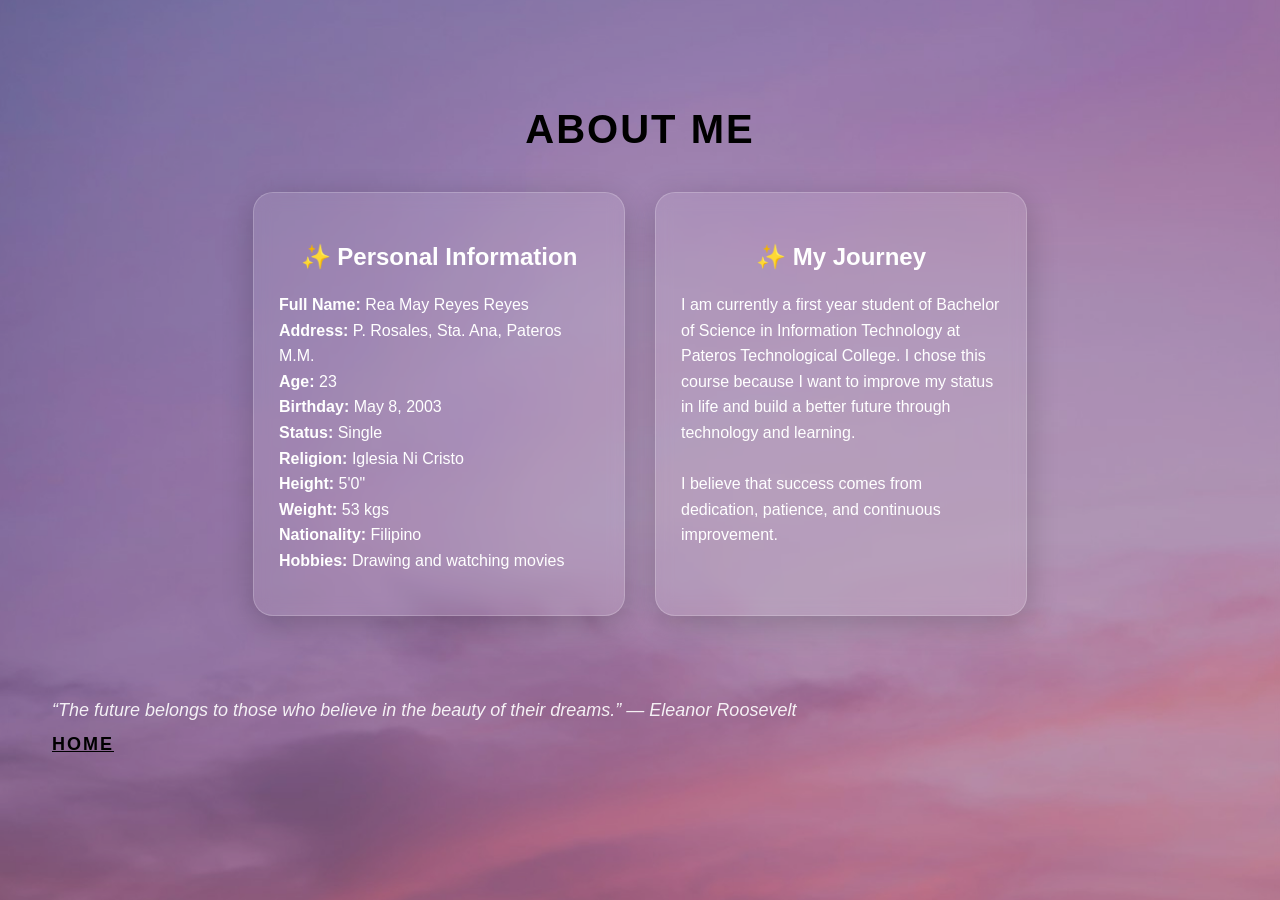
==== about.html @ cd90f354 "Create about.html" ====
<!DOCTYPE html>
<html lang="en">

<head>
    <meta charset="UTF-8">
    <title>About - Rea May Reyes</title>
    <link rel="stylesheet" href="about.css">
</head>

<body>

<main class="about-container">

    <h1 class="title">ABOUT ME</h1>

    <div class="box-container">

        <div class="box">
            <h2>✨ Personal Information</h2>
            <p>
                <b>Full Name:</b> Rea May Reyes Reyes<br>
                <b>Address:</b> P. Rosales, Sta. Ana, Pateros M.M.<br>
                <b>Age:</b> 23<br>
                <b>Birthday:</b> May 8, 2003<br>
                <b>Status:</b> Single<br>
                <b>Religion:</b> Iglesia Ni Cristo<br>
                <b>Height:</b> 5'0"<br>
                <b>Weight:</b> 53 kgs<br>
                <b>Nationality:</b> Filipino<br>
                <b>Hobbies:</b> Drawing and watching movies
            </p>
        </div>

        <div class="box">
            <h2>✨ My Journey</h2>
            <p>
                I am currently a first year student of Bachelor of Science in Information Technology at Pateros Technological College. I chose this course because I want to improve my status in life and build a better future through technology and learning.<br><br>

                I believe that success comes from dedication, patience, and continuous improvement.
            </p>
        </div>

    </div>

    <div class="quote">
        “The future belongs to those who believe in the beauty of their dreams.” — Eleanor Roosevelt
    </div>

    <nav class="home-nav">
        <a href="index.html">HOME</a>
    </nav>

</main>

</body>
</html>
---- about.css ----
body {
    font-family: "Segoe UI", Roboto, Helvetica, Arial, sans-serif;
    background: url("bg(1).jpeg") center/cover fixed;
    text-align: center;
    color: #fff;
    position: relative;
}

body::before {
    content: "";
    position: fixed;
    inset: 0;
    background: rgba(0, 0, 0, 0.25);
    z-index: -1;
}

.about-container {
    margin-top: 60px;
    padding: 20px;
}

.title {
    color: black;
    font-size: 2.5rem;
    letter-spacing: 2px;
    margin-bottom: 40px;
}

.box-container {
    display: flex;
    justify-content: center;
    gap: 30px;
    flex-wrap: wrap;
}

.box {
    width: 320px;
    padding: 25px;
    border-radius: 20px;

    background: rgba(255, 255, 255, 0.1);
    backdrop-filter: blur(8px);

    border: 1px solid rgba(255, 255, 255, 0.2);
    box-shadow: 0 8px 32px rgba(0, 0, 0, 0.2);

    text-align: left;
    line-height: 1.6;
    font-size: 16px;
}

.box h2 {
    text-align: center;
    color: #fff;
    margin-bottom: 15px;
}

/* Shared indentation (≈ 3 spaces feel) */
.quote,
.home-nav {
    text-align: left;
    padding-left: 24px;
}

/* Quote styling */
.quote {
    margin-top: 80px;
    font-size: 18px;
    font-style: italic;
    color: #fff;
    line-height: 1.6;
    opacity: 0.9;
}

/* HOME styling */
.home-nav {
    margin-top: 10px;
}

.home-nav a {
    color: black;
    font-size: 18px;
    text-decoration: none;
    font-weight: bold;
    letter-spacing: 2px;
    text-decoration: underline;
}
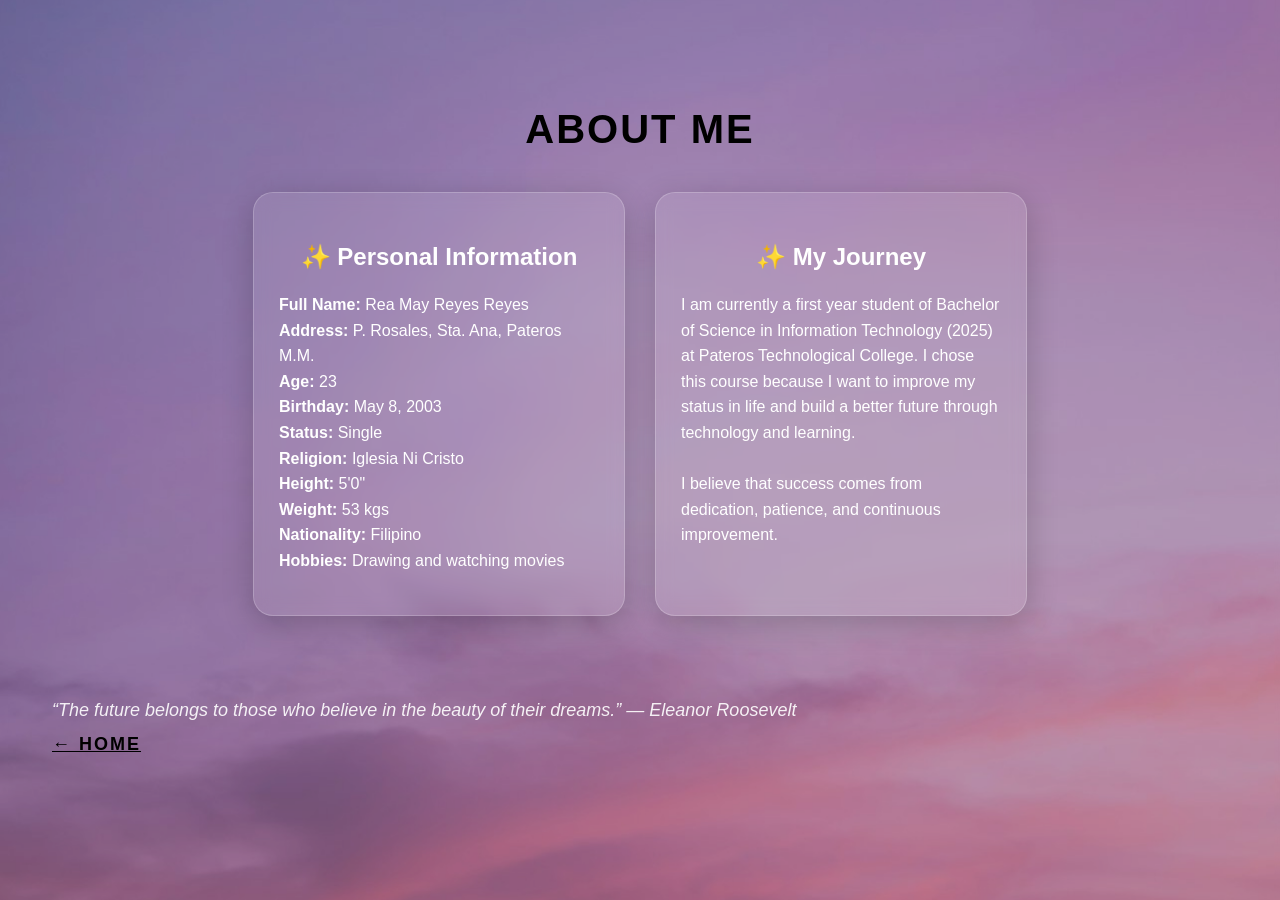
==== commit c59fec85: "Update about.html" ====
--- a/about.html
+++ b/about.html
@@ -34,7 +34,9 @@
         <div class="box">
             <h2>✨ My Journey</h2>
             <p>
-                I am currently a first year student of Bachelor of Science in Information Technology at Pateros Technological College. I chose this course because I want to improve my status in life and build a better future through technology and learning.<br><br>
+                I am currently a first year student of Bachelor of Science in Information Technology (2025)
+                at Pateros Technological College. I chose this course because I want to improve my status in life
+                and build a better future through technology and learning.<br><br>
 
                 I believe that success comes from dedication, patience, and continuous improvement.
             </p>
@@ -47,7 +49,7 @@
     </div>
 
     <nav class="home-nav">
-        <a href="index.html">HOME</a>
+        <a href="index.html">← HOME</a>
     </nav>
 
 </main>
